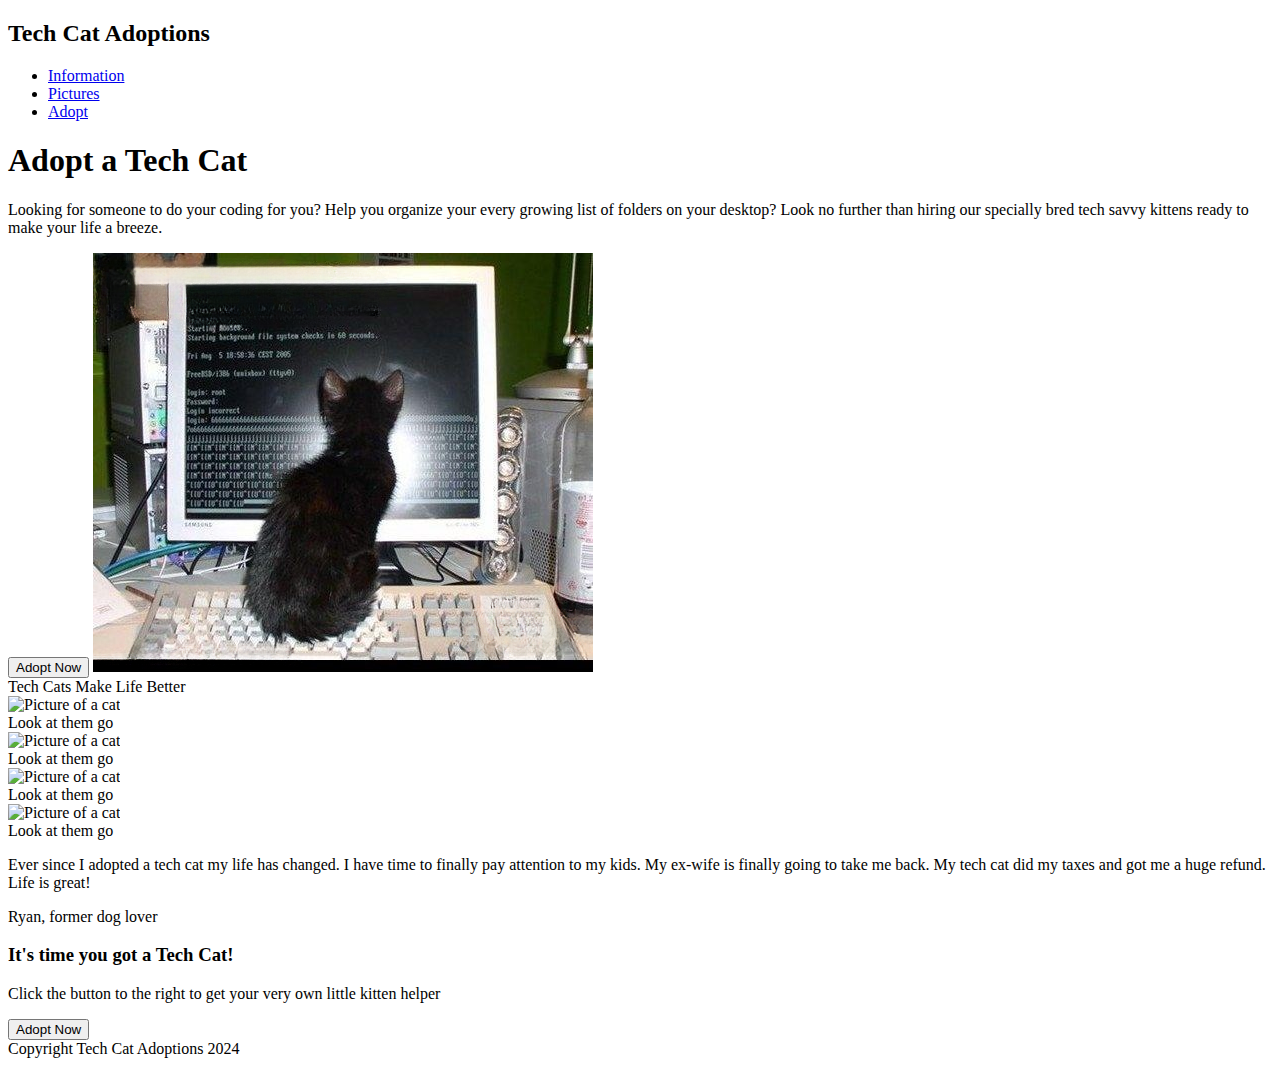
==== index.html @ 97ff2fe8 "Data added to HTML" ====
<!DOCTYPE html>
<html lang="en">
<head>
    <meta charset="UTF-8">
    <meta name="viewport" content="width=device-width, initial-scale=1.0">
    <title>Tech Cat Adoptions</title>
</head>
<body>
    <div class="top">
        <div class="nav">
            <h2>Tech Cat Adoptions</h2>
            <ul>
                <li><a href="#">Information</a></li>
                <li><a href="#">Pictures</a></li>
                <li><a href="#">Adopt</a></li>
            </ul>
        </div>
    </div>
        <div class="main">
            <h1>Adopt a Tech Cat</h1>
            <p>Looking for someone to do your coding for you? Help you organize your every growing list of folders on your desktop? Look no further than hiring our specially bred tech savvy kittens ready to make your life a breeze. </p>
            <button>Adopt Now</button>
            <img src="./img/tech cat.jpeg" alt="A picture of a helpful tech cat">
    
    <div class="information">
        <div class="title">Tech Cats Make Life Better</div>
        <div class="card">
            <img src="blank" alt="Picture of a cat">
            <div class="card-text">Look at them go</div>
        <div class="card">
            <img src="blank" alt="Picture of a cat">
            <div class="card-text">Look at them go</div>
        <div class="card">
            <img src="blank" alt="Picture of a cat">
            <div class="card-text">Look at them go</div>
        <div class="card">
            <img src="blank" alt="Picture of a cat">
            <div class="card-text">Look at them go</div>
        </div>
    </div>
    <div class="quote-container">
        <p>Ever since I adopted a tech cat my life has changed. I have time to finally pay attention to my kids. My ex-wife is finally going to take me back. My tech cat did my taxes and got me a huge refund. Life is great!</p>
        <div class="author">Ryan, former dog lover</div>
    </div>

    <div class="call">
        <h3>It's time you got a Tech Cat!</h3>
        <p>Click the button to the right to get your very own little kitten helper</p>
        <button>Adopt Now</button>
    </div>

    <div class="footer">
        <div class="text">Copyright Tech Cat Adoptions 2024</div>
    </div>
</body>
</html>
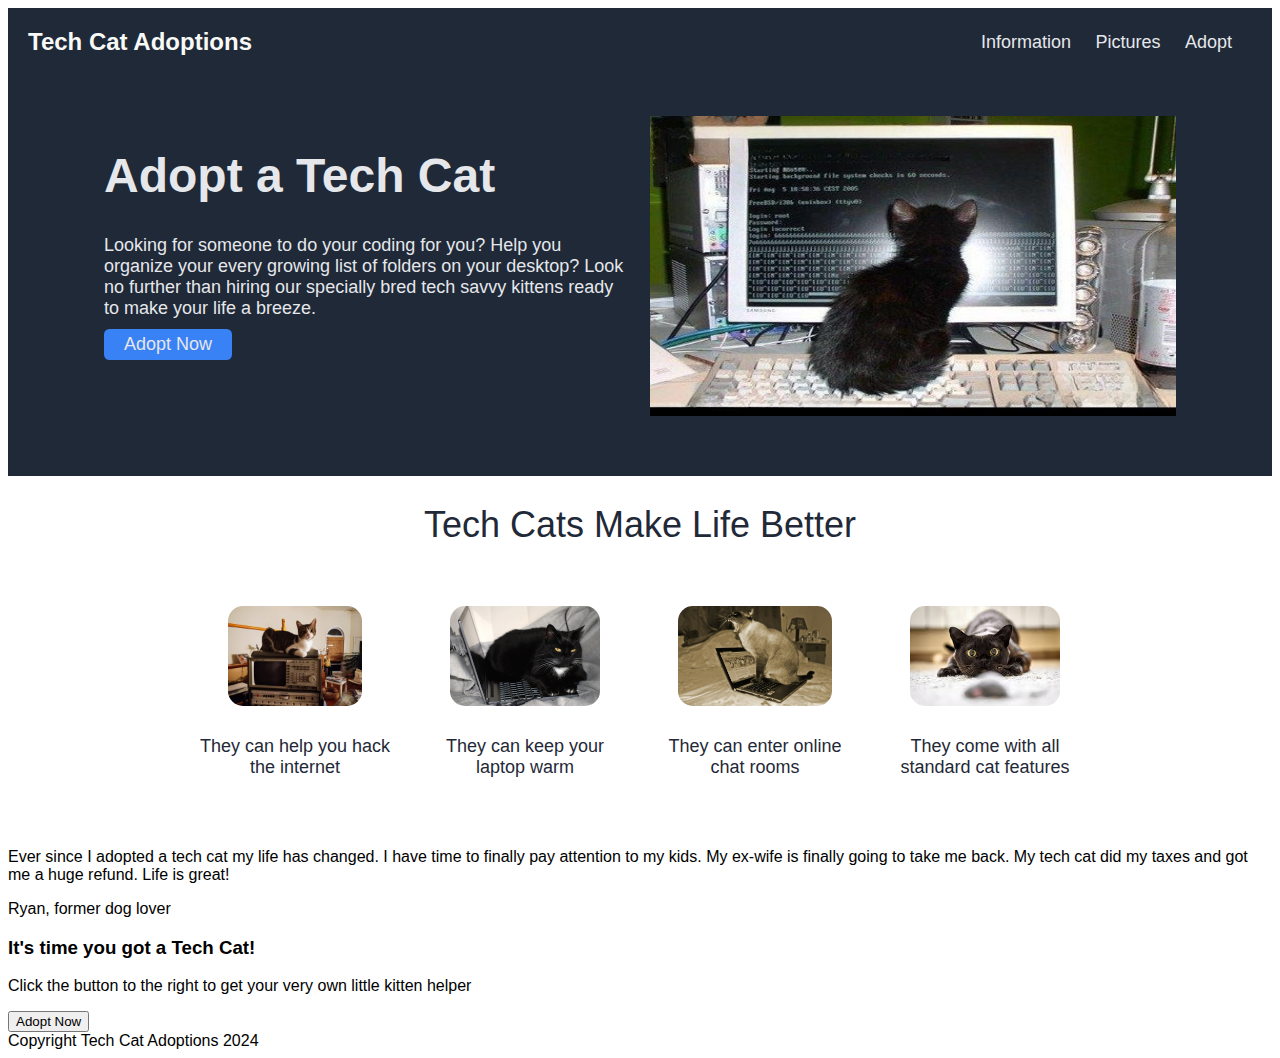
==== commit 00f739a0: "Halfway point to finish code" ====
--- a/index.html
+++ b/index.html
@@ -4,38 +4,56 @@
     <meta charset="UTF-8">
     <meta name="viewport" content="width=device-width, initial-scale=1.0">
     <title>Tech Cat Adoptions</title>
+    <link rel="stylesheet" href="index.css">
 </head>
 <body>
-    <div class="top">
-        <div class="nav">
-            <h2>Tech Cat Adoptions</h2>
-            <ul>
-                <li><a href="#">Information</a></li>
-                <li><a href="#">Pictures</a></li>
-                <li><a href="#">Adopt</a></li>
-            </ul>
+    
+    <header>
+        <div class="logo">Tech Cat Adoptions</div>
+        <nav>
+        
+            <a href="#">Information</a>
+            <a href="#">Pictures</a></li>
+            <a href="#">Adopt</a>
+        </nav>
+    </header>
+
+
+    
+    <main class="hero">
+        <div class="herotext">
+            <h2>Adopt a Tech Cat</h2>
+            <p>
+                Looking for someone to do your coding for you? Help you organize your every growing list of folders on your desktop? 
+                Look no further than hiring our specially bred tech savvy kittens ready to make your life a breeze. 
+            </p>
+            <button class="btn">Adopt Now</button>
         </div>
-    </div>
-        <div class="main">
-            <h1>Adopt a Tech Cat</h1>
-            <p>Looking for someone to do your coding for you? Help you organize your every growing list of folders on your desktop? Look no further than hiring our specially bred tech savvy kittens ready to make your life a breeze. </p>
-            <button>Adopt Now</button>
-            <img src="./img/tech cat.jpeg" alt="A picture of a helpful tech cat">
+        <div class="heroimg">
+            <img src="./img/tech cat.jpeg" alt="A picture of a helpful tech cat" height="300px" width="100%">
+
+        </div>
+    </main>
     
-    <div class="information">
-        <div class="title">Tech Cats Make Life Better</div>
+    <div class="content">
+        <div class="content-title">Tech Cats Make Life Better</div>
         <div class="card">
-            <img src="blank" alt="Picture of a cat">
-            <div class="card-text">Look at them go</div>
-        <div class="card">
-            <img src="blank" alt="Picture of a cat">
-            <div class="card-text">Look at them go</div>
-        <div class="card">
-            <img src="blank" alt="Picture of a cat">
-            <div class="card-text">Look at them go</div>
-        <div class="card">
-            <img src="blank" alt="Picture of a cat">
-            <div class="card-text">Look at them go</div>
+            <div class="box">
+                <img src="./img/cat1.jpeg" alt="Picture of a cat">
+                <div class="card-text">They can help you hack the internet</div>
+            </div>
+            <div class="box">
+                <img src="./img/cat2.jpeg" alt="Picture of a cat">
+                <div class="card-text">They can keep your laptop warm</div>
+            </div>
+            <div class="box">
+                <img src="./img/cat3.jpeg" alt="Picture of a cat">
+                <div class="card-text">They can enter online chat rooms</div>
+            </div>
+            <div class="box">
+            <img src="./img/cat4.jpeg" alt="Picture of a cat">
+            <div class="card-text">They come with all standard cat features</div>
+            </div>
         </div>
     </div>
     <div class="quote-container">
--- a/index.css
+++ b/index.css
@@ -0,0 +1,131 @@
+/** * {
+    margin: 0;
+    padding: 0;
+    box-sizing: border-box;
+}
+**/
+
+body {
+    font-family: "Roboto", sans-serif;
+}
+
+header {
+    display: flex;
+    justify-content: space-between;
+    align-items: center;
+    padding: 20px;
+    background-color: #1F2937;
+}
+
+.logo {
+    font-weight: bold;
+    font-size: 24px;
+    color: #F9FAF8;
+}
+
+nav a {
+    margin-right: 20px;
+    text-decoration: none;
+    color: #E5E7EB;
+    font-size: 18px;
+}
+
+.hero {
+    background-color: #1F2937;
+    padding: 40px 96px;
+    display: flex;
+    gap: 20px;
+    justify-content: center;
+    padding-bottom: 60px;
+    margin-bottom: 0;
+}
+
+h2 {
+    display: block;
+    font-size: 48px;
+    margin-block-start: 0.67em;
+    margin-block-end: 0.67em;
+    margin-inline-start: 0px;
+    margin-inline-end: 0px;
+    font-weight: bold;
+    unicode-bidi: isolate;
+    color: #E5E7EB;
+}
+
+.herotext p {
+    color: #e5e7eb;
+    font-size: 18px;
+    margin: 10px 0;
+  }
+  
+  .heroimg {
+    width: 100%;
+    background-color: #797979;
+    height: 300px;
+    display: flex;
+    justify-content: center;
+    align-items: center;
+    color: #e5e7eb;
+  }
+
+  
+  .herotext,
+  .heroimg {
+    flex: 1 0 400px;
+    max-width: 600px;
+  }
+
+  .btn {
+    border: none;
+    font-size: 18px;
+    background-color: #3882f6;
+    border-radius: 0.3em;
+    color: #e5e7eb;
+    padding: 5px 20px;
+    font-weight: boldr;
+  }
+
+.content {
+    display: flex;
+    flex-direction: column;
+    align-items: center;
+    justify-content: center;
+    margin-bottom: 70px;
+    gap: 50px;
+}
+
+.content-title {
+    font-size: 36px;
+    font-weight: 900px;
+    color: #1F2937;
+    margin-top: 28px;
+}
+.card {
+    display: flex;
+    justify-content: center;
+    align-items: center;
+    flex-wrap: wrap;
+    gap: 30px;
+}
+
+.box {
+    display: flex;
+    flex-direction: column;
+    align-items: center;
+    justify-content: center;
+    gap: 20px;
+    width: 200px;
+}
+
+.box img {
+    max-width: 200px;
+    max-height: 100px;
+    margin: 10px;
+    border-radius: 15px;
+}
+
+.card-text {
+    text-align: center;
+    font-size: 18px;
+    color: #1F2937;
+}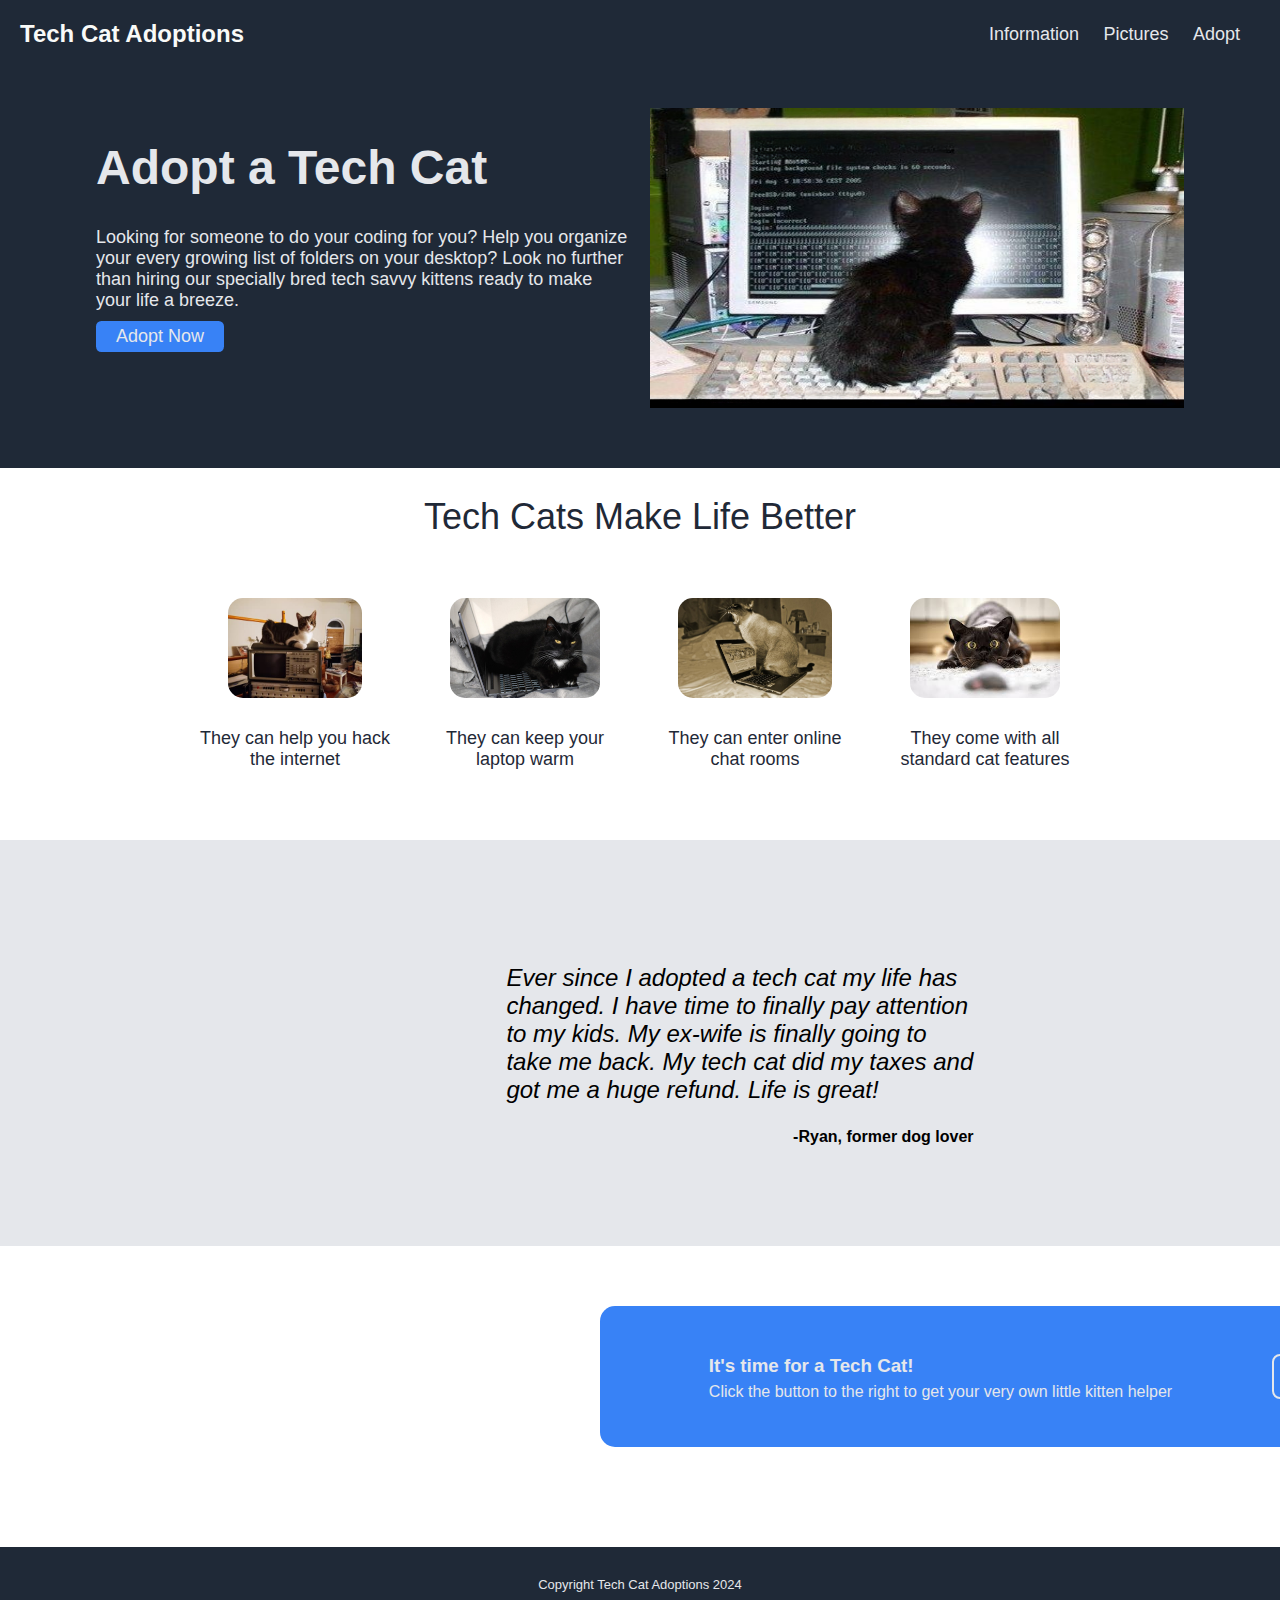
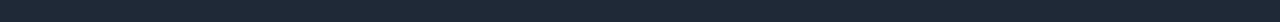
==== commit 13470e5d: "Finish the CSS for website" ====
--- a/index.html
+++ b/index.html
@@ -57,14 +57,19 @@
         </div>
     </div>
     <div class="quote-container">
-        <p>Ever since I adopted a tech cat my life has changed. I have time to finally pay attention to my kids. My ex-wife is finally going to take me back. My tech cat did my taxes and got me a huge refund. Life is great!</p>
-        <div class="author">Ryan, former dog lover</div>
+        <div class ="quote">
+            <p><em>Ever since I adopted a tech cat my life has changed. I have time to finally pay attention to my kids. My ex-wife is finally going to take me back. 
+                My tech cat did my taxes and got me a huge refund. Life is great!</em></p>
+            <div class="author">-Ryan, former dog lover</div>
+        </div>
     </div>
 
     <div class="call">
-        <h3>It's time you got a Tech Cat!</h3>
-        <p>Click the button to the right to get your very own little kitten helper</p>
-        <button>Adopt Now</button>
+        <div class ="call-text">
+            <h3>It's time for a Tech Cat!</h3>
+            <p>Click the button to the right to get your very own little kitten helper</p>
+        </div>
+        <button class="adopt">Adopt Now</button>
     </div>
 
     <div class="footer">
--- a/index.css
+++ b/index.css
@@ -7,6 +7,7 @@
 
 body {
     font-family: "Roboto", sans-serif;
+    margin: 0;
 }
 
 header {
@@ -128,4 +129,78 @@
     text-align: center;
     font-size: 18px;
     color: #1F2937;
-}+}
+
+.quote-container {
+    display: flex;
+    width: 100%;
+    background: #e5e7eb;
+    align-items: center;
+    justify-content: center;
+    padding: 100px;
+}
+
+.quote {
+    display: flex;
+    flex-direction: column;
+    align-items: center;
+}
+
+.quote > p {
+    font-size: 24px;
+    max-width: 35ch;
+    font-weight: 200;
+}
+
+.author {
+    align-self: flex-end;
+    font-weight: bold;
+}
+
+.call {
+    display: flex;
+    justify-content: center;
+    align-items: center;
+    background: #3882f6;
+    padding: 30px 70px;
+    border-radius: 15px;
+    gap: 100px; 
+    width: 800px;
+    margin-bottom: 100px;
+    margin-left: 600px;
+    margin-top: 60px;
+}
+
+.call-text {
+    font-size: 16px;
+    color: #E5E7EB;
+}
+
+.call-text > h3 {
+    margin-bottom: 0;
+}
+
+.call-text > p {
+    margin-top: 6px;
+}
+
+.adopt {
+    width: fit-content;
+    background-color: #3882f6;
+    font-weight: bold;
+    font-size: 18px;
+    color: #E5E7EB;
+    border: 2px solid;
+    border-radius: 8px;
+    padding: 10px 30px;
+}
+
+.footer {
+    display: flex;
+    justify-content: center;
+    align-items: center;
+    padding: 30px;
+    background-color: #1F2937;
+    color: #E5E7EB;
+    font-size: small;
+    }